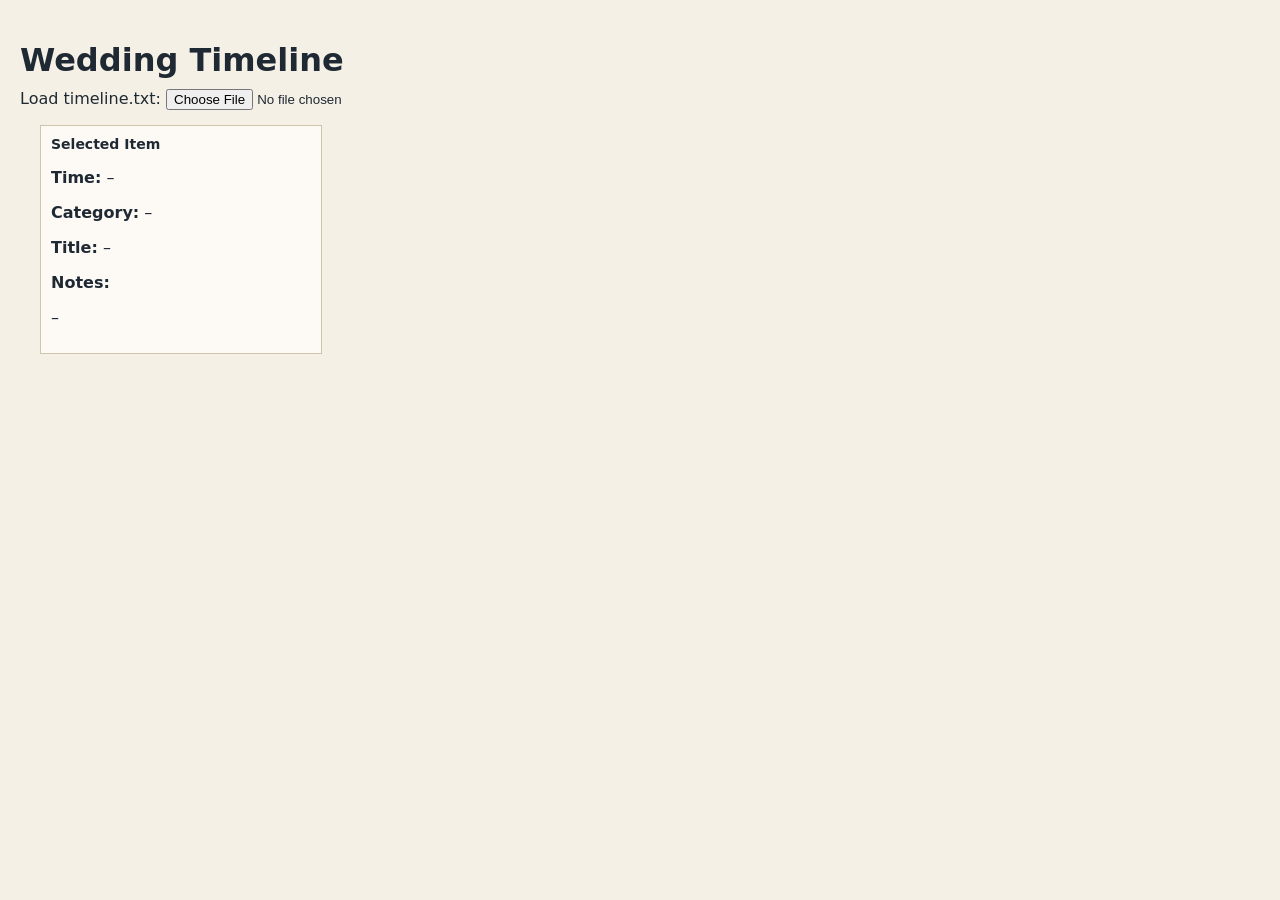
==== data/timeline.html @ e3a444ca "add timeline" ====
<!DOCTYPE html>
<html lang="en">
<head>
<meta charset="UTF-8">
<title>Wedding Timeline</title>
<style>
  body {
    font-family: system-ui, -apple-system, BlinkMacSystemFont, "Segoe UI", sans-serif;
    background: #f5f0e6;
    margin: 0;
    padding: 20px;
    color: #1f2933;
  }
  h1 {
    margin-bottom: 10px;
  }
  #controls {
    margin-bottom: 15px;
  }
  #timeline-container {
    display: flex;
    gap: 20px;
  }
  #timeline {
    border-collapse: collapse;
    font-size: 12px;
    background: #fdfaf5;
    border: 1px solid #d0c4aa;
  }
  #timeline th,
  #timeline td {
    border: 1px solid #d0c4aa;
    padding: 2px 4px;
    text-align: center;
    min-width: 60px;
  }
  #timeline th.time-header {
    writing-mode: vertical-rl;
    text-orientation: mixed;
    font-size: 10px;
    background: #e6ddc7;
  }
  #timeline th.category-header {
    background: #e0d4bd;
    font-weight: 600;
  }
  .time-label {
    font-weight: 600;
  }
  .empty-slot {
    background: #fdfaf5;
  }
  .event-slot {
    cursor: pointer;
    font-size: 11px;
    padding: 4px;
    border-radius: 2px;
  }
  .event-slot:hover {
    outline: 2px solid #1f2933;
  }
  #details {
    flex: 0 0 260px;
    border: 1px solid #d0c4aa;
    background: #fdfaf5;
    padding: 10px;
  }
  #details h2 {
    margin-top: 0;
    font-size: 14px;
  }
  #details .field-label {
    font-weight: 600;
  }
</style>
</head>
<body>
<h1>Wedding Timeline</h1>
<div id="controls">
  <label>
    Load timeline.txt:
    <input type="file" id="fileInput" accept=".txt">
  </label>
</div>

<div id="timeline-container">
  <table id="timeline"></table>
  <div id="details">
    <h2>Selected Item</h2>
    <p><span class="field-label">Time:</span> <span id="detail-time">–</span></p>
    <p><span class="field-label">Category:</span> <span id="detail-category">–</span></p>
    <p><span class="field-label">Title:</span> <span id="detail-title">–</span></p>
    <p><span class="field-label">Notes:</span></p>
    <p id="detail-notes">–</p>
  </div>
</div>

<script>
(function() {
  const fileInput = document.getElementById('fileInput');
  const table = document.getElementById('timeline');

  const detailTime = document.getElementById('detail-time');
  const detailCategory = document.getElementById('detail-category');
  const detailTitle = document.getElementById('detail-title');
  const detailNotes = document.getElementById('detail-notes');

  const categoryColors = {};
  const palette = [
    '#cfe0ff', '#ffd6c2', '#ffe8a3', '#d9f2d9',
    '#f3d9ff', '#ffccd7', '#c8f0ff', '#e8e0ff'
  ];

  function parseTime(str) {
    const [h, m] = str.trim().split(':').map(Number);
    return h * 60 + m;
  }

  function formatTime(minutes) {
    const h = Math.floor(minutes / 60);
    const m = minutes % 60;
    return `${String(h).padStart(2, '0')}:${String(m).padStart(2, '0')}`;
  }

  function parseTimeline(text) {
    const lines = text.split('\n').map(l => l.trim()).filter(l => l.length);
    const events = [];
    for (const line of lines) {
      if (line.startsWith('|---')) continue;
      if (line.startsWith('| Start')) continue;
      if (!line.startsWith('|')) continue;

      const parts = line.split('|').map(p => p.trim());
      if (parts.length < 7) continue;

      const start = parts[1];
      const end = parts[2];
      const category = parts[3] || '';
      const title = parts[5] || '';
      const notes = parts[6] || '';

      if (!start || !end || !title) continue;

      events.push({
        start: parseTime(start),
        end: parseTime(end),
        category,
        title,
        notes
      });
    }
    return events;
  }

  function buildTimeline(events) {
    table.innerHTML = '';

    if (!events.length) return;

    const minTime = Math.min(...events.map(e => e.start));
    const maxTime = Math.max(...events.map(e => e.end));

    const startTime = Math.floor(minTime / 5) * 5;
    const endTime = Math.ceil(maxTime / 5) * 5;

    const times = [];
    for (let t = startTime; t <= endTime; t += 5) {
      times.push(t);
    }

    const categories = Array.from(
      new Set(events.map(e => e.category || 'Uncategorized'))
    );

    categories.forEach((cat, idx) => {
      categoryColors[cat] = palette[idx % palette.length];
    });

    // Header row: time slots
    const headerRow = document.createElement('tr');
    const cornerTh = document.createElement('th');
    cornerTh.textContent = 'Time';
    cornerTh.className = 'category-header';
    headerRow.appendChild(cornerTh);

    categories.forEach(cat => {
      const th = document.createElement('th');
      th.textContent = cat || 'Uncategorized';
      th.className = 'category-header';
      headerRow.appendChild(th);
    });

    table.appendChild(headerRow);

    // Time rows
    times.forEach((t, idx) => {
      const tr = document.createElement('tr');

      const timeTh = document.createElement('th');
      timeTh.className = 'time-header';
      const label = (t % 15 === 0) ? formatTime(t) : '';
      timeTh.innerHTML = label ? `<span class="time-label">${label}</span>` : '';
      tr.appendChild(timeTh);

      categories.forEach(cat => {
        const td = document.createElement('td');
        td.className = 'empty-slot';

        const matching = events.filter(e =>
          (e.category || 'Uncategorized') === cat &&
          e.start <= t && e.end > t
        );

        if (matching.length) {
          const ev = matching[0];
          td.className = 'event-slot';
          td.style.backgroundColor = categoryColors[cat];
          td.textContent = ev.title;

          td.addEventListener('click', () => {
            detailTime.textContent = `${formatTime(ev.start)} – ${formatTime(ev.end)}`;
            detailCategory.textContent = cat || 'Uncategorized';
            detailTitle.textContent = ev.title;
            detailNotes.textContent = ev.notes || 'No notes.';
          });
        }

        tr.appendChild(td);
      });

      table.appendChild(tr);
    });
  }

  fileInput.addEventListener('change', function() {
    const file = this.files[0];
    if (!file) return;

    const reader = new FileReader();
    reader.onload = function(e) {
      const text = e.target.result;
      const events = parseTimeline(text);
      buildTimeline(events);
    };
    reader.readAsText(file);
  });
})();
</script>
</body>
</html>
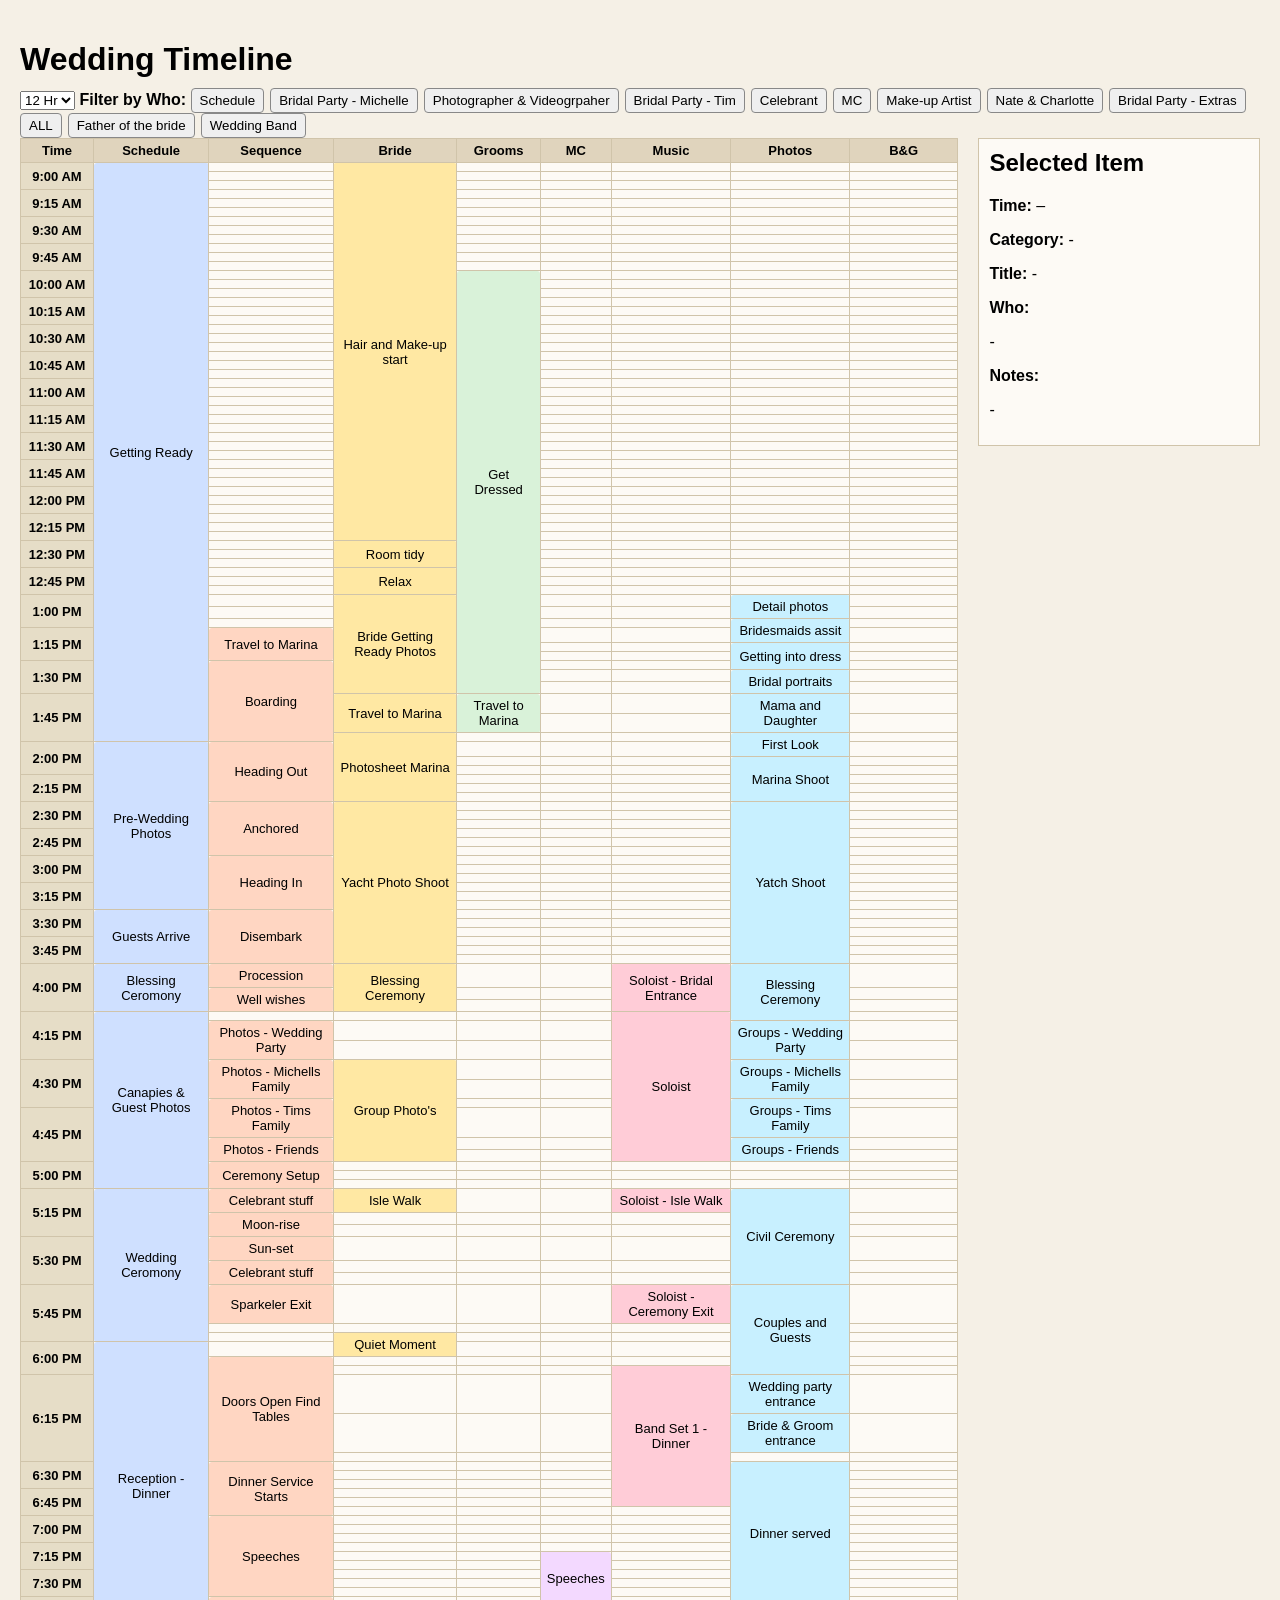
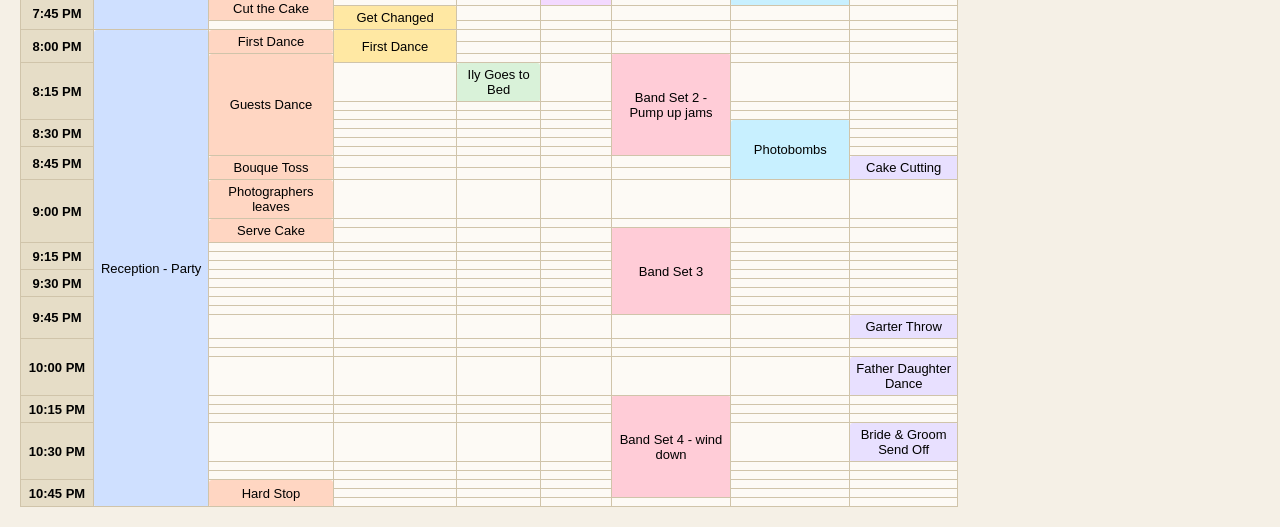
==== commit 875a654e: "added timeline info" ====
--- a/data/timeline.html
+++ b/data/timeline.html
@@ -5,246 +5,88 @@
 <title>Wedding Timeline</title>
 <style>
   body {
-    font-family: system-ui, -apple-system, BlinkMacSystemFont, "Segoe UI", sans-serif;
+    font-family: Arial, sans-serif;
     background: #f5f0e6;
     margin: 0;
     padding: 20px;
-    color: #1f2933;
   }
-  h1 {
-    margin-bottom: 10px;
-  }
-  #controls {
-    margin-bottom: 15px;
-  }
+
+  h1 { margin-bottom: 10px; }
+
   #timeline-container {
     display: flex;
     gap: 20px;
   }
+
   #timeline {
     border-collapse: collapse;
-    font-size: 12px;
     background: #fdfaf5;
     border: 1px solid #d0c4aa;
+    font-size: 13px;
   }
-  #timeline th,
-  #timeline td {
+
+  #timeline th, #timeline td {
     border: 1px solid #d0c4aa;
-    padding: 2px 4px;
+    padding: 4px 6px;
     text-align: center;
-    min-width: 60px;
   }
-  #timeline th.time-header {
-    writing-mode: vertical-rl;
-    text-orientation: mixed;
-    font-size: 10px;
-    background: #e6ddc7;
-  }
+
   #timeline th.category-header {
     background: #e0d4bd;
-    font-weight: 600;
+    font-weight: bold;
   }
-  .time-label {
-    font-weight: 600;
+
+  #timeline td.time-cell {
+    background: #e6ddc7;
+    font-weight: bold;
+    width: 60px;
   }
-  .empty-slot {
-    background: #fdfaf5;
-  }
+
   .event-slot {
     cursor: pointer;
-    font-size: 11px;
+    border-radius: 3px;
     padding: 4px;
-    border-radius: 2px;
   }
+
   .event-slot:hover {
     outline: 2px solid #1f2933;
   }
+
   #details {
     flex: 0 0 260px;
     border: 1px solid #d0c4aa;
     background: #fdfaf5;
     padding: 10px;
+
+    /* NEW — makes the panel scroll with the page */
+    position: sticky;
+    top: 20px;
+    height: fit-content;
   }
-  #details h2 {
-    margin-top: 0;
-    font-size: 14px;
-  }
-  #details .field-label {
-    font-weight: 600;
-  }
+
+  #details h2 { margin-top: 0; }
+  .field-label { font-weight: bold; }
 </style>
 </head>
 <body>
+
 <h1>Wedding Timeline</h1>
-<div id="controls">
-  <label>
-    Load timeline.txt:
-    <input type="file" id="fileInput" accept=".txt">
-  </label>
-</div>
-
+<div id="filters"></div>
 <div id="timeline-container">
   <table id="timeline"></table>
+
   <div id="details">
     <h2>Selected Item</h2>
     <p><span class="field-label">Time:</span> <span id="detail-time">–</span></p>
     <p><span class="field-label">Category:</span> <span id="detail-category">–</span></p>
     <p><span class="field-label">Title:</span> <span id="detail-title">–</span></p>
-    <p><span class="field-label">Notes:</span></p>
-    <p id="detail-notes">–</p>
+    <p><span class="field-label">Who:</span></p><p  id="detail-who">–</p>
+    <p><span class="field-label">Notes:</span></p><p id="detail-notes">–</p>
   </div>
 </div>
 
-<script>
-(function() {
-  const fileInput = document.getElementById('fileInput');
-  const table = document.getElementById('timeline');
+<script src="timelinedata.js"></script>
+<script src="timeline.js"></script>
 
-  const detailTime = document.getElementById('detail-time');
-  const detailCategory = document.getElementById('detail-category');
-  const detailTitle = document.getElementById('detail-title');
-  const detailNotes = document.getElementById('detail-notes');
-
-  const categoryColors = {};
-  const palette = [
-    '#cfe0ff', '#ffd6c2', '#ffe8a3', '#d9f2d9',
-    '#f3d9ff', '#ffccd7', '#c8f0ff', '#e8e0ff'
-  ];
-
-  function parseTime(str) {
-    const [h, m] = str.trim().split(':').map(Number);
-    return h * 60 + m;
-  }
-
-  function formatTime(minutes) {
-    const h = Math.floor(minutes / 60);
-    const m = minutes % 60;
-    return `${String(h).padStart(2, '0')}:${String(m).padStart(2, '0')}`;
-  }
-
-  function parseTimeline(text) {
-    const lines = text.split('\n').map(l => l.trim()).filter(l => l.length);
-    const events = [];
-    for (const line of lines) {
-      if (line.startsWith('|---')) continue;
-      if (line.startsWith('| Start')) continue;
-      if (!line.startsWith('|')) continue;
-
-      const parts = line.split('|').map(p => p.trim());
-      if (parts.length < 7) continue;
-
-      const start = parts[1];
-      const end = parts[2];
-      const category = parts[3] || '';
-      const title = parts[5] || '';
-      const notes = parts[6] || '';
-
-      if (!start || !end || !title) continue;
-
-      events.push({
-        start: parseTime(start),
-        end: parseTime(end),
-        category,
-        title,
-        notes
-      });
-    }
-    return events;
-  }
-
-  function buildTimeline(events) {
-    table.innerHTML = '';
-
-    if (!events.length) return;
-
-    const minTime = Math.min(...events.map(e => e.start));
-    const maxTime = Math.max(...events.map(e => e.end));
-
-    const startTime = Math.floor(minTime / 5) * 5;
-    const endTime = Math.ceil(maxTime / 5) * 5;
-
-    const times = [];
-    for (let t = startTime; t <= endTime; t += 5) {
-      times.push(t);
-    }
-
-    const categories = Array.from(
-      new Set(events.map(e => e.category || 'Uncategorized'))
-    );
-
-    categories.forEach((cat, idx) => {
-      categoryColors[cat] = palette[idx % palette.length];
-    });
-
-    // Header row: time slots
-    const headerRow = document.createElement('tr');
-    const cornerTh = document.createElement('th');
-    cornerTh.textContent = 'Time';
-    cornerTh.className = 'category-header';
-    headerRow.appendChild(cornerTh);
-
-    categories.forEach(cat => {
-      const th = document.createElement('th');
-      th.textContent = cat || 'Uncategorized';
-      th.className = 'category-header';
-      headerRow.appendChild(th);
-    });
-
-    table.appendChild(headerRow);
-
-    // Time rows
-    times.forEach((t, idx) => {
-      const tr = document.createElement('tr');
-
-      const timeTh = document.createElement('th');
-      timeTh.className = 'time-header';
-      const label = (t % 15 === 0) ? formatTime(t) : '';
-      timeTh.innerHTML = label ? `<span class="time-label">${label}</span>` : '';
-      tr.appendChild(timeTh);
-
-      categories.forEach(cat => {
-        const td = document.createElement('td');
-        td.className = 'empty-slot';
-
-        const matching = events.filter(e =>
-          (e.category || 'Uncategorized') === cat &&
-          e.start <= t && e.end > t
-        );
-
-        if (matching.length) {
-          const ev = matching[0];
-          td.className = 'event-slot';
-          td.style.backgroundColor = categoryColors[cat];
-          td.textContent = ev.title;
-
-          td.addEventListener('click', () => {
-            detailTime.textContent = `${formatTime(ev.start)} – ${formatTime(ev.end)}`;
-            detailCategory.textContent = cat || 'Uncategorized';
-            detailTitle.textContent = ev.title;
-            detailNotes.textContent = ev.notes || 'No notes.';
-          });
-        }
-
-        tr.appendChild(td);
-      });
-
-      table.appendChild(tr);
-    });
-  }
-
-  fileInput.addEventListener('change', function() {
-    const file = this.files[0];
-    if (!file) return;
-
-    const reader = new FileReader();
-    reader.onload = function(e) {
-      const text = e.target.result;
-      const events = parseTimeline(text);
-      buildTimeline(events);
-    };
-    reader.readAsText(file);
-  });
-})();
-</script>
 </body>
 </html>
